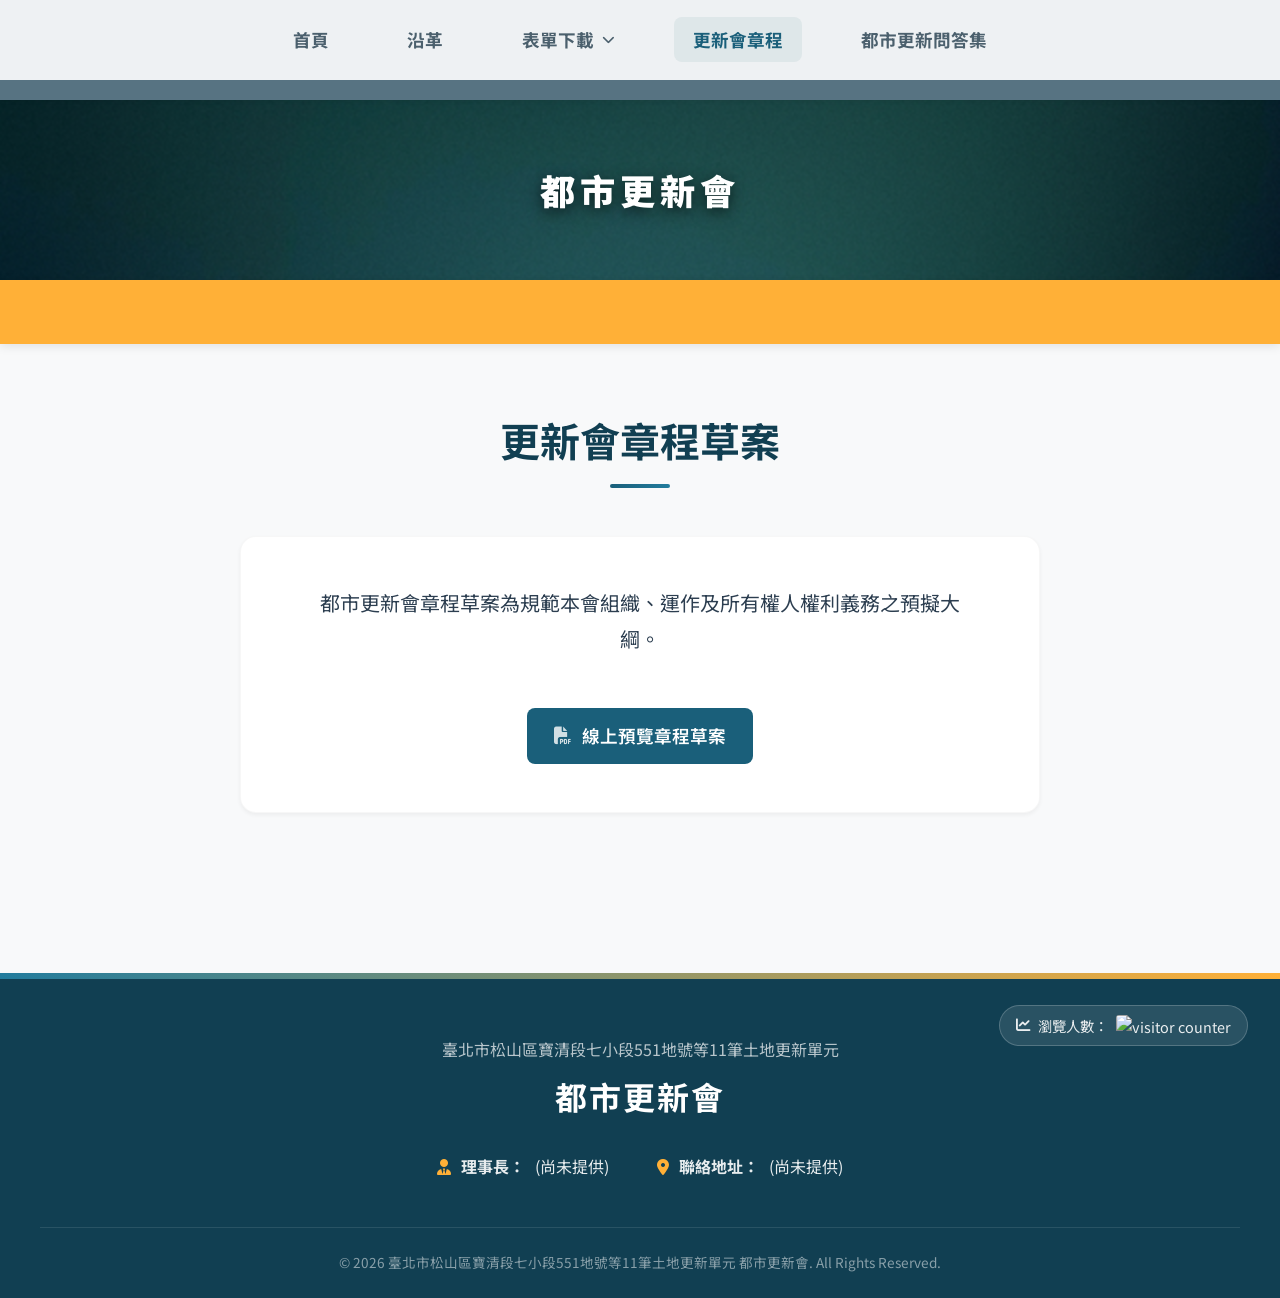
==== articles.html @ becc852c "Remove preview buttons from downloads page and update direct download links" ====
<!DOCTYPE html>
<html lang="zh-TW">

<head>
    <meta charset="UTF-8">
    <meta name="viewport" content="width=device-width, initial-scale=1.0">
    <title>更新會章程 - 臺北市松山區寶清段七小段551地號等11筆土地 更新單元 都市更新會</title>
    <link rel="preconnect" href="https://fonts.googleapis.com">
    <link rel="preconnect" href="https://fonts.gstatic.com" crossorigin>
    <link href="https://fonts.googleapis.com/css2?family=Noto+Sans+TC:wght@300;400;500;700;900&display=swap"
        rel="stylesheet">
    <link rel="stylesheet" href="index.css">
    <!-- Font Awesome for icons -->
    <link rel="stylesheet" href="https://cdnjs.cloudflare.com/ajax/libs/font-awesome/6.4.0/css/all.min.css">
</head>

<body>

    <!-- Navigation -->
    <nav class="navbar">
        <div class="nav-container">
            <ul class="nav-links">
                <li><a href="index.html">首頁</a></li>
                <li><a href="history.html">沿革</a></li>
                <li class="dropdown">
                    <a href="downloads.html" class="dropdown-toggle">表單下載 <i class="fa-solid fa-chevron-down"></i></a>
                    <ul class="dropdown-menu">
                        <li><a href="javascript:void(0)"
                                onclick="showDocument('成立大會委託書', '1b0oFGrKnCO3OHOxg0dsAhCJyXL9g5SJQ', 'pdf')">成立大會委託書下載</a>
                        </li>
                        <li><a href="javascript:void(0)"
                                onclick="showDocument('成立大會委託書（範例）', '1J8NZ0R_Fxqr0Vlfz6qROM3ahMFU8EHL-', 'pdf')">成立大會委託書（範例）</a>
                        </li>
                    </ul>
                </li>
                <li><a href="articles.html" class="active">更新會章程</a></li>
                <li><a href="qa.html">都市更新問答集</a></li>
            </ul>
            <div class="nav-toggle" id="navToggle">
                <i class="fa-solid fa-bars"></i>
            </div>
        </div>
    </nav>

    <!-- Hero Section -->
    <header class="hero hero-small">
        <div class="hero-overlay"></div>
        <div class="hero-content fade-in-up">
            <h1 class="main-title">都市更新會</h1>
        </div>
    </header>

    <!-- Announcement Bar -->
    <div class="announcement-bar">
        <div class="marquee">
            <p><i class="fa-solid fa-bullhorn"></i> 「2026年7月26日（日）上午10:00 假台北市松山區信義安康危老工作站（台北市松山區八德路四段678號3樓之1) 召開「都市更新會成立大會」，為維護您的權益，敬邀踴躍出席。」</p>
        </div>
    </div>

    <!-- Main Content -->
    <main class="container">

        <!-- Articles Content Section -->
        <section class="purpose-section fade-in-up visible">
            <h2 class="section-title">更新會章程草案</h2>
            <div class="purpose-text" style="display: flex; flex-direction: column; align-items: center; gap: 1.5rem; text-align: center;">
                <p>都市更新會章程草案為規範本會組織、運作及所有權人權利義務之預擬大綱。</p>
                <div class="link-list" style="display: flex; gap: 1rem; flex-wrap: wrap; justify-content: center;">
                    <a href="javascript:void(0)"
                        onclick="showDocument('更新會章程草案', '1759mpIEzMGH7GhhP_tWDJvIDrGZl1vaf', 'pdf')" class="btn-link"
                        style="font-size: 1.1rem; padding: 0.8rem 1.6rem; background-color: var(--primary-color); color: white;">
                        <i class="fa-solid fa-file-pdf"></i> 線上預覽章程草案
                    </a>
                </div>
            </div>
        </section>

    </main>

    <!-- Footer -->
    <footer>
        <div class="visitor-counter">
            <i class="fa-solid fa-chart-line"></i> 瀏覽人數：
            <img src="https://visitor-badge.laobi.icu/badge?page_id=baoqing7.site&left_color=555555&right_color=227C9D&left_text=%20"
                alt="visitor counter" />
        </div>
        <div class="footer-container">
            <div class="footer-info">
                <h3>臺北市松山區寶清段七小段551地號等11筆土地更新單元</h3>
                <h2>都市更新會</h2>
                <div class="contact-details">
                    <p><i class="fa-solid fa-user-tie"></i> <strong>理事長：</strong> (尚未提供)</p>
                    <p><i class="fa-solid fa-location-dot"></i> <strong>聯絡地址：</strong> (尚未提供)</p>
                </div>
            </div>
            <div class="footer-bottom">
                <p>&copy; 2026 臺北市松山區寶清段七小段551地號等11筆土地更新單元 都市更新會. All Rights Reserved.</p>
            </div>
        </div>
    </footer>

    <!-- Document Viewer Overlay -->
    <div id="documentOverlay" class="document-viewer-overlay">
        <div class="overlay-header">
            <h3 class="overlay-title">
                <i id="overlayIcon" class="fa-solid fa-file-pdf"></i>
                <span id="overlayTitle">載入中...</span>
            </h3>
            <div class="overlay-actions">
                <a id="overlayDownloadBtn" href="#" target="_blank" class="btn-link" style="background-color: var(--primary-light); color: white; border-radius: var(--radius-md); padding: 0.4rem 0.8rem; font-size: 0.9rem; display: inline-flex; align-items: center; gap: 6px;">
                    <i class="fa-solid fa-download"></i> 下載
                </a>
                <button onclick="closeDocumentOverlay()" class="btn-close-overlay">
                    <i class="fa-solid fa-xmark"></i> 返回
                </button>
            </div>
        </div>
        <div class="overlay-content">
            <iframe id="overlayIframe" src=""></iframe>
        </div>
    </div>

    <!-- Simple script for scroll animations and overlay -->
    <script>
        document.addEventListener('DOMContentLoaded', () => {
            const observerOptions = {
                root: null,
                rootMargin: '0px',
                threshold: 0.15
            };

            const observer = new IntersectionObserver((entries, observer) => {
                entries.forEach(entry => {
                    if (entry.isIntersecting) {
                        entry.target.classList.add('visible');
                        observer.unobserve(entry.target);
                    }
                });
            }, observerOptions);

            document.querySelectorAll('.fade-in-up').forEach(el => {
                observer.observe(el);
            });
        });

        // Overlay Functions
        function showDocument(title, driveId, type) {
            const overlay = document.getElementById('documentOverlay');
            const overlayTitle = document.getElementById('overlayTitle');
            const overlayIcon = document.getElementById('overlayIcon');
            const overlayIframe = document.getElementById('overlayIframe');
            const downloadBtn = document.getElementById('overlayDownloadBtn');

            // Update content
            overlayTitle.textContent = title;
            if (driveId) {
                overlayIframe.src = `https://drive.google.com/file/d/${driveId}/preview`;
                if (downloadBtn) {
                    downloadBtn.href = `https://drive.google.com/uc?export=download&id=${driveId}`;
                    downloadBtn.style.display = 'inline-flex';
                }
            } else {
                alert('檔案準備中，敬請期待！');
                return;
            }

            // Update icons based on type
            if (type === 'word') {
                overlayIcon.className = 'fa-solid fa-file-word';
            } else if (type === 'folder') {
                overlayIcon.className = 'fa-solid fa-folder-open';
            } else {
                overlayIcon.className = 'fa-solid fa-file-pdf';
            }

            // Show overlay and prevent body scrolling
            overlay.classList.add('active');
            document.body.style.overflow = 'hidden';
        }

        function closeDocumentOverlay() {
            const overlay = document.getElementById('documentOverlay');
            const overlayIframe = document.getElementById('overlayIframe');

            // Hide overlay and restore body scrolling
            overlay.classList.remove('active');
            document.body.style.overflow = '';

            // Clear iframe source to stop loading/playback in background
            setTimeout(() => {
                overlayIframe.src = '';
            }, 300);
        }

        // Mobile Nav Toggle
        const navToggle = document.getElementById('navToggle');
        const navLinks = document.querySelector('.nav-links');

        if (navToggle) {
            navToggle.addEventListener('click', () => {
                navLinks.classList.toggle('active');
                const icon = navToggle.querySelector('i');
                if (navLinks.classList.contains('active')) {
                    icon.classList.remove('fa-bars');
                    icon.classList.add('fa-xmark');
                } else {
                    icon.classList.remove('fa-xmark');
                    icon.classList.add('fa-bars');
                }
            });
        }
    </script>
</body>

</html>
---- index.css ----
/* =========================================
   Design System & Variables
   ========================================= */
:root {
    --primary-color: #1A5F7A;
    /* Deep Teal/Blue from the original site's Q&A button */
    --primary-light: #227C9D;
    --primary-dark: #113F52;
    --accent-color: #FFB037;
    /* Warm gold for highlights */
    --text-main: #2C3E50;
    --text-muted: #596A7B;
    --bg-color: #F8F9FA;
    --white: #FFFFFF;

    --font-stack: 'Noto Sans TC', sans-serif;

    --shadow-sm: 0 2px 4px rgba(0, 0, 0, 0.05);
    --shadow-md: 0 8px 16px rgba(0, 0, 0, 0.08);
    --shadow-lg: 0 12px 24px rgba(0, 0, 0, 0.12);

    --radius-md: 8px;
    --radius-lg: 16px;
    --radius-full: 9999px;

    --transition: all 0.3s cubic-bezier(0.25, 0.8, 0.25, 1);
}

* {
    margin: 0;
    padding: 0;
    box-sizing: border-box;
}

body {
    font-family: var(--font-stack);
    background-color: var(--bg-color);
    color: var(--text-main);
    line-height: 1.6;
    overflow-x: hidden;
}

a {
    text-decoration: none;
    color: inherit;
    transition: var(--transition);
}

/* =========================================
   Typography
   ========================================= */
h1,
h2,
h3,
h4 {
    color: var(--primary-dark);
    font-weight: 700;
}

.section-title {
    text-align: center;
    font-size: 2.5rem;
    margin-bottom: 3rem;
    position: relative;
    padding-bottom: 1rem;
    color: var(--primary-dark);
}

.section-title::after {
    content: '';
    position: absolute;
    bottom: 0;
    left: 50%;
    transform: translateX(-50%);
    width: 60px;
    height: 4px;
    background: linear-gradient(90deg, var(--primary-color), var(--primary-light));
    border-radius: var(--radius-full);
}

/* =========================================
   Navigation
   ========================================= */
.navbar {
    position: fixed;
    top: 0;
    left: 0;
    width: 100%;
    z-index: 1000;
    background-color: #EEF1F3 !important;
    border-bottom: 20px solid #577382 !important;
    padding: 0;
    box-shadow: var(--shadow-sm);
    transition: var(--transition);
}

.nav-container {
    max-width: 1200px;
    margin: 0 auto;
    padding: 0 2rem;
    display: flex;
    justify-content: center;
    align-items: center;
    height: 80px;
}

.nav-links {
    list-style: none;
    display: flex;
    gap: 2.5rem;
    align-items: center;
}

.nav-links a {
    font-size: 1.1rem;
    font-weight: 700;
    color: #4B606D;
    padding: 0.6rem 1.2rem;
    border-radius: var(--radius-md);
    background-color: transparent;
}

.nav-links a:hover,
.nav-links a.active {
    color: #1A5F7A;
    background-color: #DEE7E9;
}

/* Nav Toggle */
.nav-toggle {
    display: none;
    cursor: pointer;
    font-size: 1.5rem;
    color: #4B606D;
    padding: 0.5rem;
}

/* Dropdown Menu Styles */
.dropdown {
    position: relative;
}

.dropdown-toggle {
    display: flex;
    align-items: center;
    gap: 8px;
    cursor: pointer;
}

.dropdown-toggle i {
    font-size: 0.8rem;
    transition: var(--transition);
}

.dropdown:hover .dropdown-toggle i {
    transform: rotate(180deg);
}

.dropdown-menu {
    position: absolute;
    top: calc(100% + 15px);
    left: 50%;
    transform: translateX(-50%) translateY(10px);
    background-color: var(--white);
    min-width: 240px;
    box-shadow: var(--shadow-lg);
    border-radius: var(--radius-md);
    padding: 0.6rem 0;
    list-style: none;
    opacity: 0;
    visibility: hidden;
    transition: var(--transition);
    z-index: 1001;
    border: 1px solid rgba(0, 0, 0, 0.05);
}

.dropdown:hover .dropdown-menu {
    opacity: 1;
    visibility: visible;
    transform: translateX(-50%) translateY(0);
}

.dropdown-menu li {
    width: 100%;
}

.dropdown-menu li a {
    display: block !important;
    padding: 0.8rem 1.5rem !important;
    font-size: 1rem !important;
    font-weight: 500 !important;
    color: var(--text-main) !important;
    background-color: transparent !important;
    white-space: nowrap;
    text-align: left;
    border-radius: 0 !important;
}

.dropdown-menu li a:hover {
    color: var(--primary-color) !important;
    background-color: #F0F4F6 !important;
}

/* =========================================
   Hero Section (Parallax & Extracted Image)
   ========================================= */
.hero {
    position: relative;
    height: 100vh;
    min-height: 600px;
    background-color: var(--primary-color);
    background-image: url('hero-teal-gradient.png');
    background-size: cover;
    background-position: center;
    background-attachment: fixed;
    display: flex;
    align-items: center;
    justify-content: center;
    text-align: center;
    color: var(--white);
    padding-top: 100px;
    /* Offset for navbar (80 + 20) */
    margin-top: 0;
}

.hero-overlay {
    position: absolute;
    top: 0;
    left: 0;
    width: 100%;
    height: 100%;
    /* Simple solid background for clarity */
    background: transparent;
}

.hero-content {
    position: relative;
    z-index: 10;
    max-width: 900px;
    padding: 2rem;
    display: flex;
    flex-direction: column;
    align-items: center;
}

.hero-unit-title {
    font-size: 1.8rem;
    font-weight: 700;
    color: var(--accent-color);
    letter-spacing: 2px;
    margin-bottom: 1.5rem;
    text-shadow: 0 2px 10px rgba(0, 0, 0, 0.5);
}

.hero-main-title,
.main-title {
    font-size: 3.5rem;
    font-weight: 900 !important;
    letter-spacing: 12px;
    text-shadow: 0 4px 15px rgba(0, 0, 0, 0.6);
    color: #ffffff !important;
    margin-bottom: 1.5rem;
    background: transparent !important;
    padding: 0 !important;
    box-shadow: none !important;
    border-radius: 0 !important;
    display: inline-block;
}

/* Compact Hero for Subpages */
.hero.hero-small {
    height: 30vh;
    min-height: 280px;
}

.hero.hero-small .main-title {
    font-size: 2.2rem;
    letter-spacing: 5px;
    margin-bottom: 0;
}

.hero.hero-small .hero-subtitle {
    display: none;
}



.hero-subtitle {
    display: inline-flex;
    flex-direction: column;
    gap: 0.3rem;
    margin-bottom: 1rem;
}

.hero-subtitle h2 {
    font-size: 1.8rem;
    font-weight: 300;
    letter-spacing: 2px;
    color: rgba(255, 255, 255, 0.95);
    margin-bottom: 0;
}

.hero-subtitle h3 {
    font-size: 1.4rem;
    font-weight: 400;
    color: rgba(255, 255, 255, 0.85);
    margin-bottom: 0;
}

.hero-subtitle h4 {
    font-size: 1.2rem;
    font-weight: 500;
    color: var(--accent-color);
    margin-bottom: 0.2rem;
    letter-spacing: 4px;
}

/* Hide announcement bar on small screens if needed or adjust */
@media (max-width: 768px) {
    .marquee {
        font-size: 1.05rem;
        animation: marquee 20s linear infinite;
    }
}

/* =========================================
   Announcement Bar
   ========================================= */
.announcement-bar {
    background-color: var(--accent-color);
    color: #000;
    padding: 1rem 0;
    overflow: hidden;
    white-space: nowrap;
    position: relative;
    z-index: 20;
    box-shadow: 0 2px 10px rgba(0, 0, 0, 0.1);
}

.marquee {
    display: inline-block;
    padding-left: 100%;
    animation: marquee 25s linear infinite;
    font-weight: 500;
    font-size: 1.25rem;
}

.marquee p i {
    margin-right: 8px;
}

@keyframes marquee {
    0% {
        transform: translate(0, 0);
    }

    100% {
        transform: translate(-100%, 0);
    }
}

/* =========================================
   Main Content Layout
   ========================================= */
.container {
    max-width: 1000px;
    margin: 0 auto;
    padding: 4rem 2rem;
}

section {
    margin-bottom: 6rem;
}

/* =========================================
   Purpose Text Overlay Layout
   ========================================= */
.purpose-text {
    max-width: 800px;
    margin: 0 auto;
    background: var(--white);
    padding: 3rem 4rem;
    border-radius: var(--radius-lg);
    box-shadow: var(--shadow-sm);
    border: 1px solid rgba(0, 0, 0, 0.03);
}

.purpose-text p {
    font-size: 1.25rem;
    color: var(--text-main);
    margin-bottom: 1.2rem;
    line-height: 1.8;
}

.purpose-text p:last-child {
    margin-bottom: 0;
}

/* =========================================
   Timeline / History
   ========================================= */
.timeline {
    position: relative;
    max-width: 800px;
    margin: 0 auto;
    padding: 2rem 0;
}

.timeline::before {
    content: '';
    position: absolute;
    top: 0;
    left: 50px;
    height: 100%;
    width: 2px;
    background: linear-gradient(to bottom,
            transparent,
            rgba(26, 95, 122, 0.4) 10%,
            rgba(26, 95, 122, 0.4) 90%,
            transparent);
}

.timeline-item {
    position: relative;
    margin-bottom: 3rem;
    padding-left: 100px;
}

.timeline-item:last-child {
    margin-bottom: 0;
}

.timeline-dot {
    position: absolute;
    left: 44px;
    top: 5px;
    width: 14px;
    height: 14px;
    border-radius: 50%;
    background-color: var(--primary-light);
    border: 3px solid var(--white);
    box-shadow: 0 0 0 3px rgba(26, 95, 122, 0.15);
    transition: var(--transition);
    z-index: 2;
}

.timeline-item:hover .timeline-dot {
    background-color: var(--accent-color);
    box-shadow: 0 0 20px rgba(255, 176, 55, 0.6), 0 0 0 4px rgba(255, 176, 55, 0.2);
    transform: scale(1.3);
}

.highlight-dot {
    background-color: var(--primary-dark);
}

.timeline-date {
    font-weight: 700;
    color: var(--primary-color);
    font-size: 1.1rem;
    margin-bottom: 0.5rem;
}

.timeline-content {
    background: rgba(255, 255, 255, 0.7);
    backdrop-filter: blur(10px);
    -webkit-backdrop-filter: blur(10px);
    padding: 1.8rem;
    border-radius: var(--radius-lg);
    box-shadow: var(--shadow-sm);
    border: 1px solid rgba(255, 255, 255, 0.4);
    border-left: 5px solid var(--primary-light);
    transition: var(--transition);
}

.timeline-content:hover {
    box-shadow: var(--shadow-lg);
    transform: translateX(8px) translateY(-5px);
    background: rgba(255, 255, 255, 0.9);
}

.timeline-content h3 {
    margin-bottom: 1.2rem;
    font-size: 1.3rem;
    line-height: 1.4;
    color: var(--primary-dark);
}

.btn-link {
    display: inline-flex;
    align-items: center;
    gap: 10px;
    background: rgba(26, 95, 122, 0.05);
    color: var(--primary-color);
    padding: 0.6rem 1.2rem;
    border-radius: var(--radius-md);
    font-size: 0.95rem;
    font-weight: 600;
    border: 1px solid rgba(26, 95, 122, 0.1);
    transition: var(--transition);
}

.btn-link i {
    font-size: 1.1rem;
    opacity: 0.8;
}

.btn-link:hover {
    background-color: var(--primary-color);
    color: var(--white);
    transform: translateY(-2px);
    box-shadow: 0 4px 12px rgba(26, 95, 122, 0.2);
    border-color: var(--primary-color);
}

.text-link {
    color: var(--primary-color);
    text-decoration: underline;
    font-size: 1rem;
    font-weight: 500;
    margin-left: 0.5rem;
    transition: var(--transition);
}

.text-link:hover {
    color: var(--secondary-color);
}

.link-list {
    display: flex;
    flex-wrap: wrap;
    gap: 0.8rem;
    margin-top: 0.5rem;
}

.link-list .text-link {
    margin-left: 0;
}

/* =========================================
   Footer
   ========================================= */
footer {
    background-color: var(--primary-dark);
    color: var(--white);
    padding: 4rem 2rem 1.5rem;
    position: relative;
}

.visitor-counter {
    position: absolute;
    top: 2rem;
    right: 2rem;
    display: flex;
    align-items: center;
    gap: 8px;
    background: rgba(255, 255, 255, 0.1);
    padding: 0.5rem 1rem;
    border-radius: var(--radius-full);
    font-size: 0.9rem;
    color: rgba(255, 255, 255, 0.9);
    border: 1px solid rgba(255, 255, 255, 0.2);
    z-index: 10;
}

.visitor-counter img {
    height: 20px;
    border-radius: 3px;
}

footer::before {
    content: '';
    position: absolute;
    top: 0;
    left: 0;
    width: 100%;
    height: 6px;
    background: linear-gradient(90deg, var(--primary-light), var(--accent-color));
}

.footer-container {
    max-width: 1200px;
    margin: 0 auto;
    display: flex;
    flex-direction: column;
    align-items: center;
    text-align: center;
}

.footer-info h3 {
    color: rgba(255, 255, 255, 0.7);
    font-weight: 400;
    font-size: 1rem;
    margin-bottom: 0.5rem;
}

.footer-info h2 {
    color: var(--white);
    font-size: 2rem;
    letter-spacing: 2px;
    margin-bottom: 2rem;
}

.contact-details {
    display: flex;
    justify-content: center;
    gap: 3rem;
    margin-bottom: 3rem;
    flex-wrap: wrap;
}

.contact-details p {
    color: rgba(255, 255, 255, 0.9);
    display: flex;
    align-items: center;
    gap: 10px;
}

.contact-details i {
    color: var(--accent-color);
}

.footer-bottom {
    border-top: 1px solid rgba(255, 255, 255, 0.1);
    width: 100%;
    padding-top: 1.5rem;
    color: rgba(255, 255, 255, 0.5);
    font-size: 0.85rem;
}

/* =========================================
   Animations
   ========================================= */
.fade-in-up {
    opacity: 0;
    transform: translateY(30px);
    transition: opacity 0.8s cubic-bezier(0.25, 0.8, 0.25, 1), transform 0.8s cubic-bezier(0.25, 0.8, 0.25, 1);
}

.fade-in-up.visible {
    opacity: 1;
    transform: translateY(0);
}

/* =========================================
   Responsive Design & General Scaling
   ========================================= */

/* Ensure media like images and videos scale down automatically on smaller screens */
img,
video,
canvas,
svg {
    max-width: 100%;
    height: auto;
}

iframe {
    max-width: 100%;
}

.overlay-content iframe {
    /* Keep overlay iframe full height */
    height: 100%;
}

@media (max-width: 900px) {
    .container {
        padding: 3rem 1.5rem;
    }

    .nav-container {
        padding: 0 1.5rem;
        justify-content: flex-start;
        /* Start from left for scrolling */
        overflow-x: auto;
        /* Enable horizontal scrolling */
        -webkit-overflow-scrolling: touch;
        /* Smooth scrolling on iOS */
        scrollbar-width: none;
        /* Hide scrollbar Firefox */
        height: 100%;
        /* Ensure it fills navbar height */
        align-items: center;
        /* Center items vertically */
    }

    .nav-container::-webkit-scrollbar {
        display: none;
        /* Hide scrollbar for Chrome, Safari and Opera */
    }

    .nav-toggle {
        display: none !important;
        /* Force hide the hamburger menu */
    }

    .nav-links {
        display: flex;
        flex-direction: row;
        /* Keep elements horizontal */
        position: static;
        /* Remove absolute/fixed positioning */
        background-color: transparent;
        gap: 1.5rem;
        padding: 0;
        width: auto;
        white-space: nowrap;
        /* Prevent wrapping */
        box-shadow: none;
        max-height: none;
    }

    .nav-links.active {
        max-height: none;
    }

    .nav-links li {
        width: auto;
        border-bottom: none;
    }

    .nav-links a {
        display: inline-block;
        padding: 0.8rem 1rem;
        font-size: 1.05rem;
        border-radius: var(--radius-md);
        text-align: center;
    }

    .dropdown:hover .dropdown-menu {
        opacity: 1;
        visibility: visible;
        transform: translateX(-50%) translateY(0);
    }

    .dropdown-menu {
        position: absolute;
        top: calc(100% + 5px);
        left: 50%;
        transform: translateX(-50%) translateY(10px);
        background-color: var(--white);
        min-width: 220px;
        box-shadow: var(--shadow-lg);
        display: block;
        opacity: 0;
        visibility: hidden;
        border: 1px solid rgba(0, 0, 0, 0.05);
    }

    .dropdown-menu li a {
        padding: 0.8rem 1.5rem !important;
        text-align: left;
        display: block !important;
    }

    .hero-main-title,
    .main-title {
        font-size: 2.2rem;
        letter-spacing: 6px;
    }

    .hero-unit-title {
        font-size: 1.2rem;
        letter-spacing: 1px;
    }
}

@media (max-width: 600px) {
    .container {
        padding: 2rem 1rem;
    }

    .navbar {
        border-bottom: 10px solid #577382 !important;
        padding: 0;
    }

    .nav-container {
        height: 70px;
        /* Increased height to give breathing room */
        padding: 0 1rem;
    }

    .nav-links {
        gap: 1rem;
    }

    .nav-links a {
        padding: 0.6rem 0.8rem;
        font-size: 1rem;
    }

    .dropdown-menu {
        min-width: 200px;
    }

    .dropdown-menu li a {
        padding: 0.6rem 1rem !important;
        font-size: 0.95rem !important;
    }

    .hero {
        padding-top: 100px;
        /* Increased to account for taller navbar */
        min-height: 400px;
    }

    .hero-main-title,
    .main-title {
        font-size: 1.8rem;
        letter-spacing: 4px;
    }

    .section-title {
        font-size: 1.8rem;
        margin-bottom: 2rem;
    }

    .timeline {
        padding: 1rem 0;
    }

    .timeline::before {
        left: 15px;
    }

    .timeline-dot {
        left: 9px;
        width: 12px;
        height: 12px;
    }

    .timeline-item {
        padding-left: 45px;
        margin-bottom: 2.5rem;
    }

    .timeline-content {
        padding: 1.2rem;
    }

    .timeline-content h3 {
        font-size: 1.15rem;
        margin-bottom: 1rem;
    }

    .link-list {
        gap: 0.5rem;
    }

    .btn-link {
        padding: 0.5rem 0.8rem;
        font-size: 0.85rem;
        flex: 1 1 auto;
        text-align: center;
        justify-content: center;
    }

    .purpose-text {
        padding: 1.5rem;
    }

    .purpose-text p {
        font-size: 1rem;
    }

    .contact-details {
        flex-direction: column;
        gap: 1rem;
    }

    .footer-info h2 {
        font-size: 1.6rem;
    }

    .visitor-counter {
        position: static;
        justify-content: center;
        margin: 0 auto 2rem auto;
        width: fit-content;
    }
}

/* --- Document Viewer Overlay --- */
.document-viewer-overlay {
    position: fixed;
    top: 0;
    left: 0;
    width: 100vw;
    height: 100vh;
    background-color: rgba(0, 0, 0, 0.95);
    z-index: 9999;
    display: none;
    /* Hidden by default */
    flex-direction: column;
    overflow: hidden;
}

.document-viewer-overlay.active {
    display: flex;
}

.overlay-header {
    display: flex;
    justify-content: space-between;
    align-items: center;
    padding: 1rem 2rem;
    background-color: var(--primary-color);
    color: var(--white);
    box-shadow: var(--shadow-md);
}

.overlay-title {
    font-size: 1.25rem;
    font-weight: 500;
    display: flex;
    align-items: center;
    gap: 0.5rem;
}

.overlay-actions {
    display: flex;
    gap: 1rem;
    align-items: center;
}

.overlay-actions .btn-download {
    background-color: var(--white);
    color: var(--primary-color);
    padding: 0.5rem 1rem;
    font-size: 0.9rem;
}

.overlay-actions .btn-download:hover {
    background-color: var(--light-gray);
    color: var(--primary-dark);
}

.btn-close-overlay {
    background: none;
    border: 2px solid var(--white);
    color: var(--white);
    font-size: 1rem;
    cursor: pointer;
    padding: 0.5rem 1rem;
    border-radius: var(--border-radius-md);
    transition: var(--transition);
    display: flex;
    align-items: center;
    gap: 0.5rem;
}

.btn-close-overlay:hover {
    background: rgba(255, 255, 255, 0.2);
}

.overlay-content {
    flex-grow: 1;
    width: 100%;
    height: 100%;
    background: #f5f5f5;
    /* Google Drive viewer background color */
    position: relative;
}

/* Mask to hide Google Drive popout icon on larger screens */
@media (min-width: 769px) {
    .overlay-content::after {
        content: '';
        position: absolute;
        top: 8px;
        right: 20px;
        width: 48px;
        height: 48px;
        background-color: #131314;
        /* Default Google Drive M3 Dark Theme header color */
        z-index: 100;
        border-radius: 4px;
    }
}

/* Mask to hide Google Drive popout icon on mobile screens */
@media (max-width: 768px) {
    .overlay-content::after {
        content: '';
        position: absolute;
        top: 0px;
        /* Align to the very top edge */
        right: 0px;
        /* Align to the very right edge */
        width: 55px;
        /* Just wide enough to cover the icon */
        height: 55px;
        /* Just tall enough to cover the icon */
        background-color: #131314;
        z-index: 100;
    }
}

.overlay-content iframe {
    width: 100%;
    height: 100%;
    border: none;
    display: block;
}

@media (max-width: 768px) {
    .overlay-header {
        flex-direction: column;
        gap: 1rem;
        padding: 1rem;
    }

    .overlay-title {
        font-size: 1rem;
        text-align: center;
    }

    .overlay-actions {
        width: 100%;
        justify-content: space-between;
    }
}
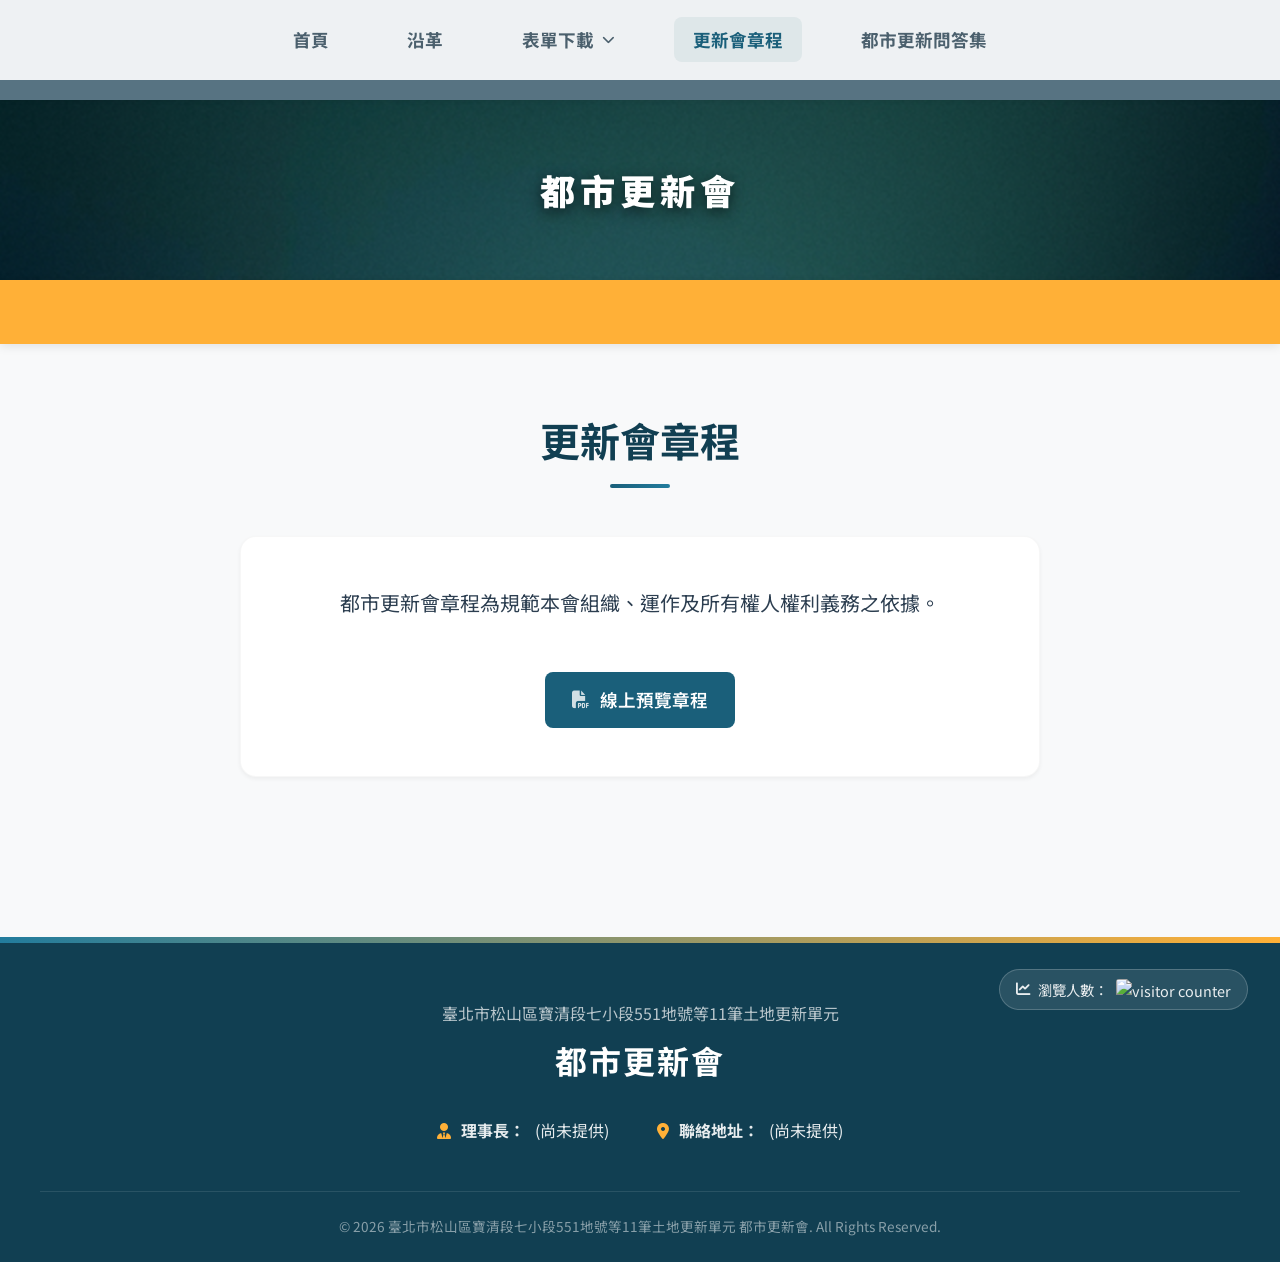
==== commit 12b6aa25: "Update charter page: rename '更新會章程草案' to '更新會章程' and update Google Drive ID to 1AP-xuagY_nXhx9nx6UTz" ====
--- a/articles.html
+++ b/articles.html
@@ -62,14 +62,14 @@
 
         <!-- Articles Content Section -->
         <section class="purpose-section fade-in-up visible">
-            <h2 class="section-title">更新會章程草案</h2>
+            <h2 class="section-title">更新會章程</h2>
             <div class="purpose-text" style="display: flex; flex-direction: column; align-items: center; gap: 1.5rem; text-align: center;">
-                <p>都市更新會章程草案為規範本會組織、運作及所有權人權利義務之預擬大綱。</p>
+                <p>都市更新會章程為規範本會組織、運作及所有權人權利義務之依據。</p>
                 <div class="link-list" style="display: flex; gap: 1rem; flex-wrap: wrap; justify-content: center;">
                     <a href="javascript:void(0)"
-                        onclick="showDocument('更新會章程草案', '1759mpIEzMGH7GhhP_tWDJvIDrGZl1vaf', 'pdf')" class="btn-link"
+                        onclick="showDocument('更新會章程', '1AP-xuagY_nXhx9nx6UTzh_bSrx6Utjjq', 'pdf')" class="btn-link"
                         style="font-size: 1.1rem; padding: 0.8rem 1.6rem; background-color: var(--primary-color); color: white;">
-                        <i class="fa-solid fa-file-pdf"></i> 線上預覽章程草案
+                        <i class="fa-solid fa-file-pdf"></i> 線上預覽章程
                     </a>
                 </div>
             </div>
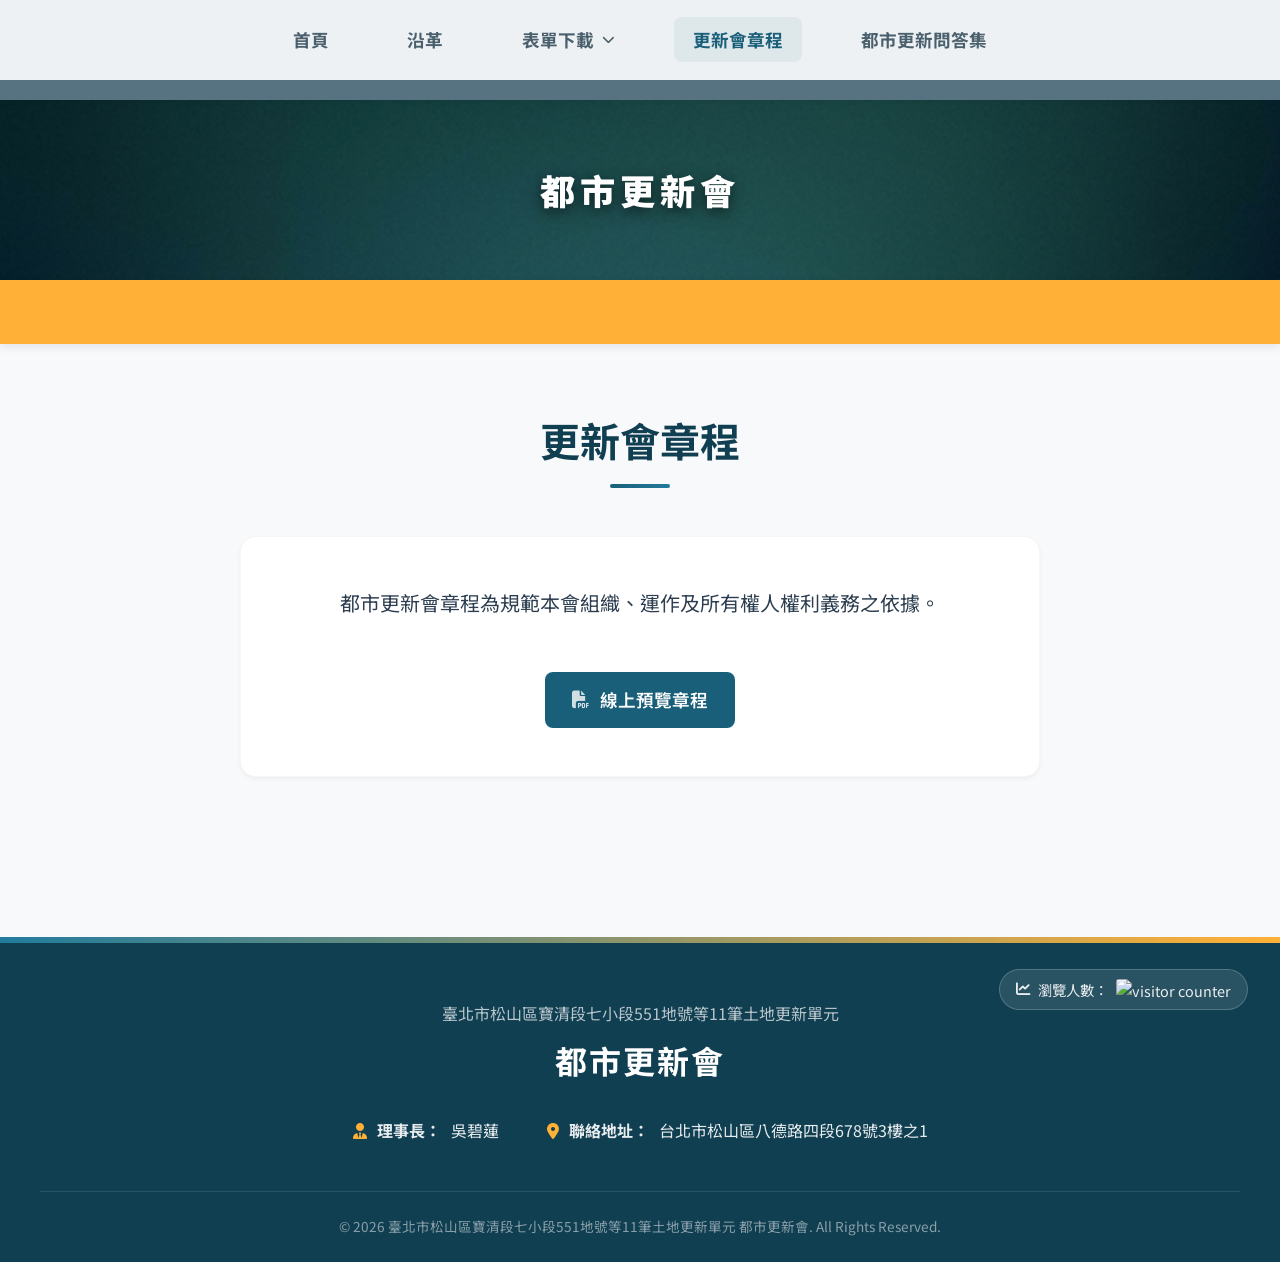
==== commit 51431653: "Update footer: set 理事長 to 吳碧蓮 and 聯絡地址 to 台北市松山區八德路四段678號3樓之1" ====
--- a/articles.html
+++ b/articles.html
@@ -53,7 +53,7 @@
     <!-- Announcement Bar -->
     <div class="announcement-bar">
         <div class="marquee">
-            <p><i class="fa-solid fa-bullhorn"></i> 「2026年7月26日（日）上午10:00 假台北市松山區信義安康危老工作站（台北市松山區八德路四段678號3樓之1) 召開「都市更新會成立大會」，為維護您的權益，敬邀踴躍出席。」</p>
+            <p><i class="fa-solid fa-bullhorn"></i> 賀2026年7月26日成立大會順利圓滿，並於會中選舉產生七位理事，二位監事及一位候補監事，成立理監事聯席會議，為建立美好家園更進一步路。</p>
         </div>
     </div>
 
@@ -67,7 +67,7 @@
                 <p>都市更新會章程為規範本會組織、運作及所有權人權利義務之依據。</p>
                 <div class="link-list" style="display: flex; gap: 1rem; flex-wrap: wrap; justify-content: center;">
                     <a href="javascript:void(0)"
-                        onclick="showDocument('更新會章程', '1AP-xuagY_nXhx9nx6UTzh_bSrx6Utjjq', 'pdf')" class="btn-link"
+                        onclick="showDocument('更新會章程', '113yoP_ls-u1RwO4YFpPDex2Q6EBi7x6C', 'pdf')" class="btn-link"
                         style="font-size: 1.1rem; padding: 0.8rem 1.6rem; background-color: var(--primary-color); color: white;">
                         <i class="fa-solid fa-file-pdf"></i> 線上預覽章程
                     </a>
@@ -89,8 +89,8 @@
                 <h3>臺北市松山區寶清段七小段551地號等11筆土地更新單元</h3>
                 <h2>都市更新會</h2>
                 <div class="contact-details">
-                    <p><i class="fa-solid fa-user-tie"></i> <strong>理事長：</strong> (尚未提供)</p>
-                    <p><i class="fa-solid fa-location-dot"></i> <strong>聯絡地址：</strong> (尚未提供)</p>
+                    <p><i class="fa-solid fa-user-tie"></i> <strong>理事長：</strong> 吳碧蓮</p>
+                    <p><i class="fa-solid fa-location-dot"></i> <strong>聯絡地址：</strong> 台北市松山區八德路四段678號3樓之1</p>
                 </div>
             </div>
             <div class="footer-bottom">
